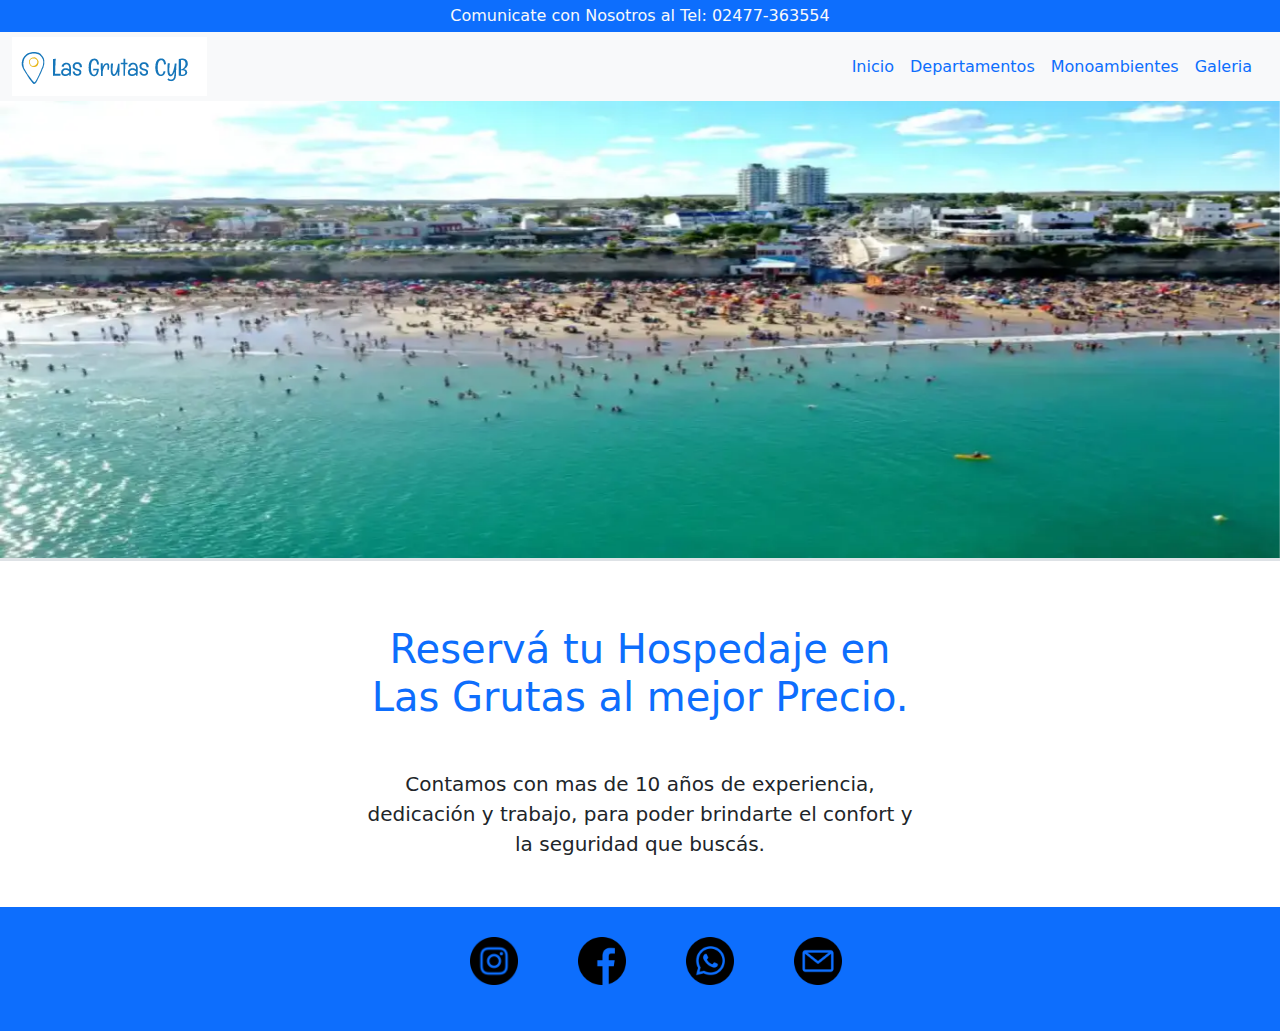
==== index.html @ 62f03854 "primercommit" ====
<!DOCTYPE html>
<html lang="es">
<head>
    <meta charset="UTF-8">
    <meta http-equiv="X-UA-Compatible" content="IE=edge">
    <meta name="viewport" content="width=device-width, initial-scale=1.0">
    <title>Hospedaje CyB</title>
    <link rel="stylesheet" href="https://cdn.jsdelivr.net/npm/bootstrap@5.2.2/dist/css/bootstrap.min.css">
    <link rel="stylesheet" href="main.css">
</head>
<body>
    <header class="container-fluid d-flex justify-content-center  bg-primary"> 
        <p class="fs-6 text-light m-1 p-0">Comunicate con Nosotros al Tel: 02477-363554</p>
    </header>

    <!-- empieza navbar -->
    <nav class="navbar navbar-expand-lg bg-light p-0">
        <div class="container-fluid">
          <a class="navbar-brand" href="index.html"><img src="./imagenes/74fa8d29ab1745099205c61827fa64fd.png" alt=""></a>
          <button class="navbar-toggler" type="button" data-bs-toggle="collapse" data-bs-target="#navbarSupportedContent" aria-controls="navbarSupportedContent" aria-expanded="false" aria-label="Toggle navigation">
            <span class="navbar-toggler-icon"></span>
          </button>
          <div class="collapse navbar-collapse" id="navbarSupportedContent">
            <ul class="navbar-nav me-auto mb-2 mb-lg-0"></ul>
            <div class="d-flex">
                <div class="collapse navbar-collapse me-2 d-flex" id="navbarSupportedContent">
                    <ul class="navbar-nav me-auto mb-2 mb-lg-0">
                        <li class="nav-item">
                            <a class="nav-link active text-primary" aria-current="page" href="index.html">Inicio</a>
                        </li>
                        <li class="nav-item">
                            <a class="nav-link active text-primary" aria-current="page" href="departamentos.html">Departamentos</a>
                        </li>
                        <li class="nav-item">
                            <a class="nav-link active text-primary" aria-current="page" href="monoambientes.html">Monoambientes</a>
                        </li>
                        <li class="nav-item">
                            <a class="nav-link active text-primary" aria-current="page" href="galeria.html">Galeria</a>
                        </li>
                    </ul>
                </div> 
            </div>
          </div>
        </div>
      </nav>

    <!-- termina navbar -->

    <!-- inicia carousel -->
    <header class="border-bottom border-3">
      <div id="carouselExampleSlidesOnly" class="carousel slide" data-bs-ride="carousel">
        <div class="carousel-inner">
          <div class="carousel-item active">
            <img src="imagenes/carouselindex.webp" class="d-block w-100" alt="Se muestra desde una perspectiva aerea, el mar, la playa y la ciudad de las grutas de fondo.">
          </div>
          <div class="carousel-item">
            <img src="imagenes/caroousel.webp" class="d-block w-100" alt="Se ve el interior de un departamento, dos camas simples, una mesa con sillas, un televisor y un ventanal.">
          </div>
          <div class="carousel-item">
            <img src="imagenes/carousel1.webp" class="d-block w-100" alt="imagen de una playa, se ve el mar, la arena y una roca. De fondo se ven los acantilados.">
          </div>
          <div class="carousel-item">
            <img src="imagenes/carousel2.webp" class="d-block w-100" alt="otra imagen de playa, en la cual se ven las rocas de los acantilados y el mar.">
          </div>
        </div>
      </div>
    </header>
      <!-- termina carousel -->
      
      <!-- main -->
    <main class="container">
      <h1 class="m-5 w-50 mx-auto text-center text-primary pt-3">Reservá tu Hospedaje en Las Grutas al mejor Precio.</h1>
      <p class="m-5 w-50 mx-auto text-center fs-5 ">Contamos con mas de 10 años de experiencia, dedicación y trabajo, para poder brindarte el confort y la seguridad que buscás.</p>
    </main>
       <!-- termina main  -->

      <!-- inicio footer -->
  <footer class="bg-primary mt-2">
    <ul class="d-flex">
      <li><a target="_blank" href="https://www.instagram.com/lasgrutasoficial"><img src="imagenes/logos/instagram.png" alt="logo de instagram."></a></li>
      <li><a target="_blank" href="https://www.facebook.com/alquileresByC"><img src="imagenes/logos/facebook.png" alt="logo de facebook, fondo azul y una letra f en blanco"></a></li>
      <li><a target="_blank" href="https://api.whatsapp.com/send?phone=5492474224469"><img src="imagenes/logos/whatsapp.png" alt="se uestra el logo de whatsapp, una viñeta con un telefono adentro."></a></li>
      <li><a target="_blank" href="mailto:marcelocabitto@gmail.com"><img src="imagenes/logos/email.png" alt="Se muestra una carta o un sobre, haciendo referencia al correo electronico."></a></li>
    </ul>
  </footer>
    
      <!-- fin footer -->
    <script src="https://cdn.jsdelivr.net/npm/bootstrap@5.2.2/dist/js/bootstrap.bundle.min.js"></script>
</body>
</html>
---- main.css ----
*{
  margin: 0%;
}
.logo{
  width: 70px;
  height: 70px;
  /* border-radius: 50%;  */
  
}
footer{
  display: flex;
  justify-content: space-around;
  
}
footer ul{
  display: flex;
}
footer ul li{
  display: flex;
  justify-content: center;
  align-items: center;
}
footer ul li img{
  width: 3rem;
  height: 3rem;
  margin: 30px;
}
.imgs{
  max-width: 700px;
  max-height: 300px;
  width: 100%;
  height: 100%;
}
.alinear{
  display: flex;
  justify-content: center;
  ;
}
.img{
  margin-left: 0px;
  padding-left: 0px;
}


  @media screen and (max-width: 770px){
    #cards{
      width: 70%;
      justify-content: center;
      
    }
    .iframe{
      width: 75%;
      justify-content: center;
    }
  }
  @media screen and (max-width: 586px){
    #cards{
      width: 75%;
      justify-content: center; 
      
    }
    footer ul li img{
      width: 2rem;
      height: 2rem;
      margin: 20px;
  
  }
}
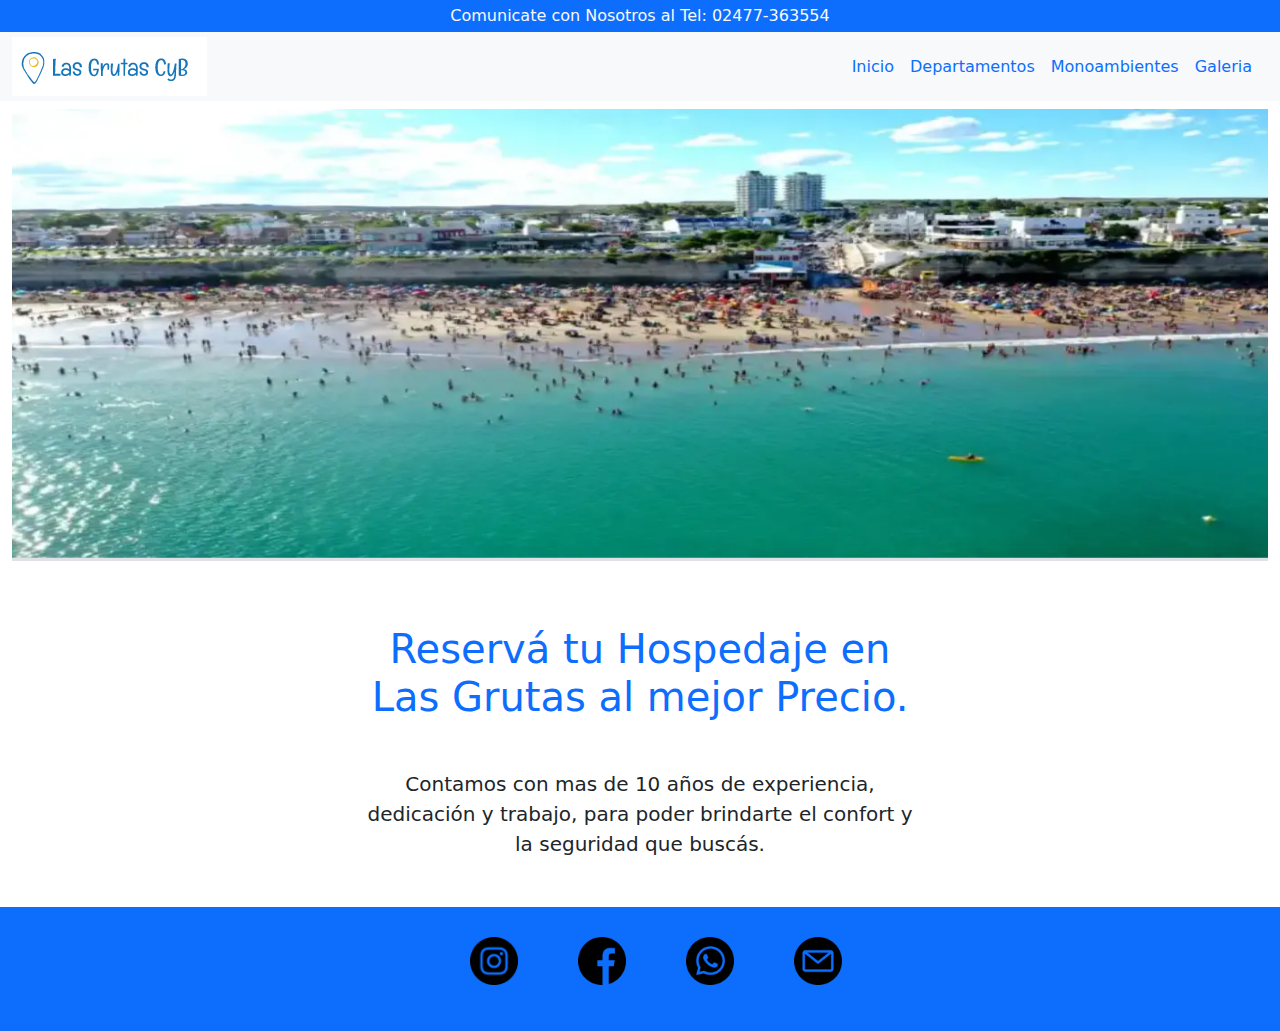
==== commit 0d5518ce: "mejora header" ====
--- a/index.html
+++ b/index.html
@@ -47,24 +47,28 @@
     <!-- termina navbar -->
 
     <!-- inicia carousel -->
-    <header class="border-bottom border-3">
-      <div id="carouselExampleSlidesOnly" class="carousel slide" data-bs-ride="carousel">
-        <div class="carousel-inner">
-          <div class="carousel-item active">
-            <img src="imagenes/carouselindex.webp" class="d-block w-100" alt="Se muestra desde una perspectiva aerea, el mar, la playa y la ciudad de las grutas de fondo.">
-          </div>
-          <div class="carousel-item">
-            <img src="imagenes/caroousel.webp" class="d-block w-100" alt="Se ve el interior de un departamento, dos camas simples, una mesa con sillas, un televisor y un ventanal.">
-          </div>
-          <div class="carousel-item">
-            <img src="imagenes/carousel1.webp" class="d-block w-100" alt="imagen de una playa, se ve el mar, la arena y una roca. De fondo se ven los acantilados.">
-          </div>
-          <div class="carousel-item">
-            <img src="imagenes/carousel2.webp" class="d-block w-100" alt="otra imagen de playa, en la cual se ven las rocas de los acantilados y el mar.">
+  <div class="container-fluid mt-2"> 
+    
+      <header class="border-bottom border-3">
+        <div id="carouselExampleSlidesOnly" class="carousel slide" data-bs-ride="carousel">
+          <div class="carousel-inner">
+            <div class="carousel-item active">
+              <img src="imagenes/carouselindex.webp" class="d-block w-100" alt="Se muestra desde una perspectiva aerea, el mar, la playa y la ciudad de las grutas de fondo.">
+            </div>
+            <div class="carousel-item">
+              <img src="imagenes/caroousel.webp" class="d-block w-100" alt="Se ve el interior de un departamento, dos camas simples, una mesa con sillas, un televisor y un ventanal.">
+            </div>
+            <div class="carousel-item">
+              <img src="imagenes/carousel1.webp" class="d-block w-100" alt="imagen de una playa, se ve el mar, la arena y una roca. De fondo se ven los acantilados.">
+            </div>
+            <div class="carousel-item">
+              <img src="imagenes/carousel2.webp" class="d-block w-100" alt="otra imagen de playa, en la cual se ven las rocas de los acantilados y el mar.">
+            </div>
           </div>
         </div>
-      </div>
-    </header>
+      </header>
+    
+  </div>
       <!-- termina carousel -->
       
       <!-- main -->
--- a/main.css
+++ b/main.css
@@ -40,7 +40,9 @@
   margin-left: 0px;
   padding-left: 0px;
 }
-
+.galeria{
+  margin-top: 25px;
+}
 
   @media screen and (max-width: 770px){
     #cards{
